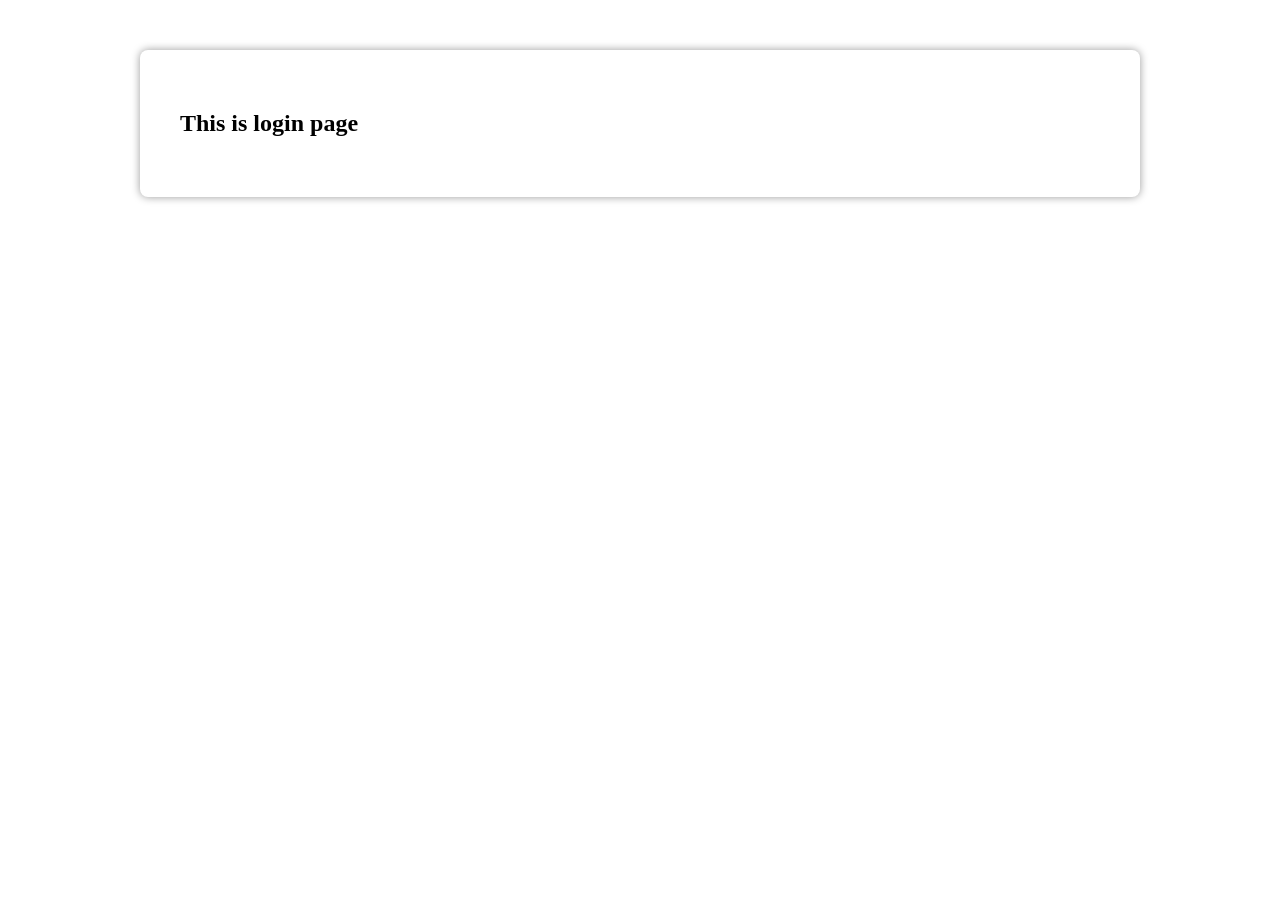
==== login.html @ 33174630 "upload login.html" ====
<!DOCTYPE html>
<html lang="en">

<head>
    <meta charset="UTF-8">
    <meta name="viewport" content="width=device-width, initial-scale=1.0">
    <title>login page</title>
    <style>
        .container {
            padding: 40px;
            margin: 50px auto;
            box-sizing: border-box;
            box-shadow: 0 0 8px rgba(0, 0, 0, 0.4);
            border-radius: 8px;
            max-width: 1000px;
        }
    </style>
</head>

<body>
    <div class="container">
        <h2> This is login page</h2>
    </div>

</body>

</html>
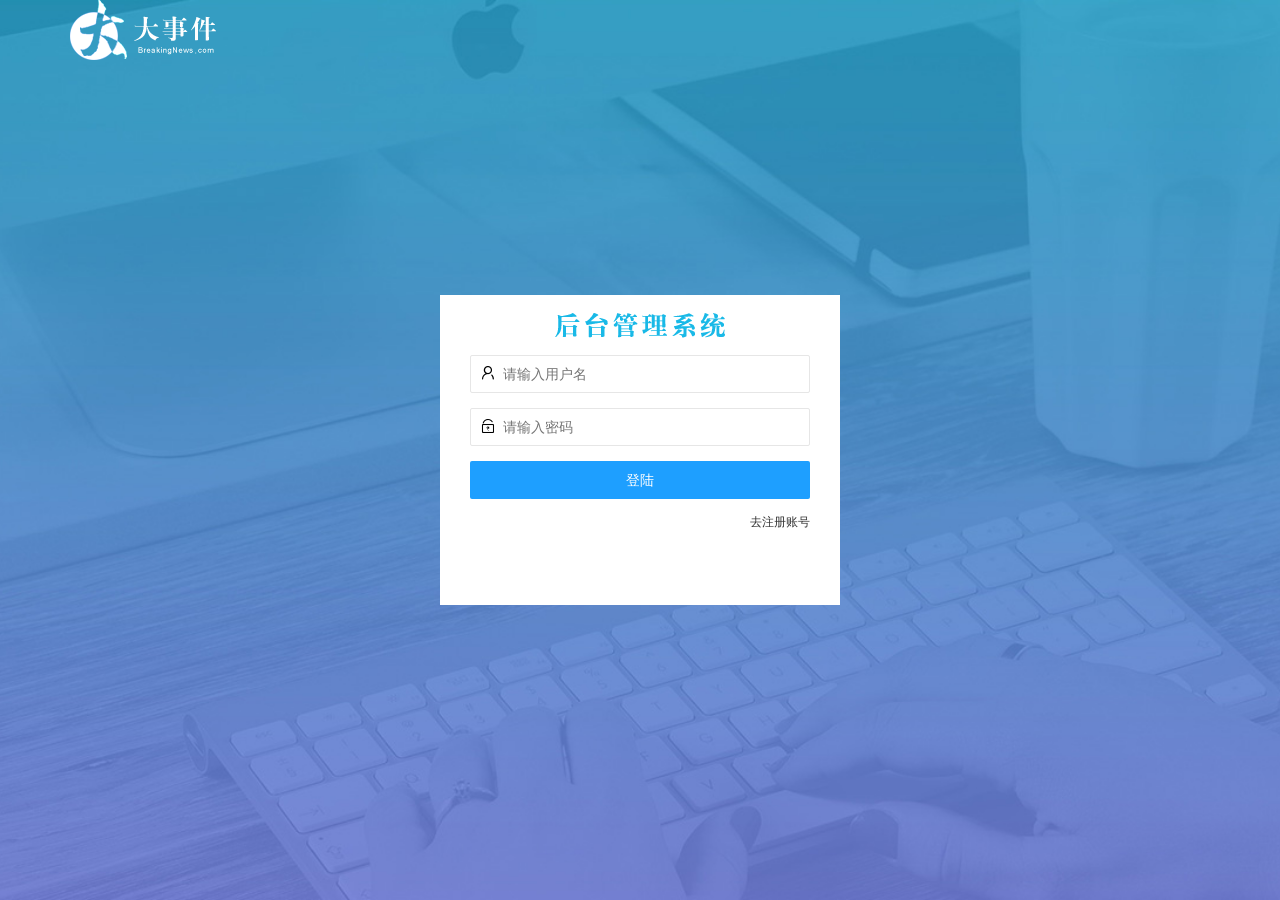
==== commit 610ded72: "login and register finished 2" ====
--- a/login.html
+++ b/login.html
@@ -4,23 +4,69 @@
 <head>
     <meta charset="UTF-8">
     <meta name="viewport" content="width=device-width, initial-scale=1.0">
-    <title>login page</title>
-    <style>
-        .container {
-            padding: 40px;
-            margin: 50px auto;
-            box-sizing: border-box;
-            box-shadow: 0 0 8px rgba(0, 0, 0, 0.4);
-            border-radius: 8px;
-            max-width: 1000px;
-        }
-    </style>
+    <title>大事件-登陆</title>
+    <link rel="stylesheet" href="/assets/css/login.css">
+    <link rel="stylesheet" href="/assets/lib/layui/css/layui.css">
 </head>
 
 <body>
-    <div class="container">
-        <h2> This is login page</h2>
+    <div class="layui-main">
+        <img src="/assets/images/logo.png" alt="">
     </div>
+    <div class="loginAndRegBox">
+        <div class="title-box"></div>
+        <div class="login-box">
+            <form class="layui-form" id="loginForm">
+                <div class="layui-form-item">
+                    <i class="layui-icon layui-icon-username"></i>
+                    <input type="text" name="username" required lay-verify="required" placeholder="请输入用户名"
+                        autocomplete="off" class="layui-input">
+                </div>
+                <div class="layui-form-item">
+                    <i class="layui-icon layui-icon-password"></i>
+                    <input type="password" name="password" required lay-verify="required|pwd" placeholder="请输入密码"
+                        autocomplete="off" class="layui-input">
+                </div>
+                <div class="layui-form-item">
+                    <button class="layui-btn ayui-btn layui-btn-fluid layui-btn-normal" lay-submit
+                        lay-filter="formDemo">登陆</button>
+                </div>
+                <div class="layui-form-item linkBox"> <a href="javascript:;" id="reg-btn">去注册账号</a></div>
+            </form>
+
+        </div>
+        <div class="reg-box">
+            <form class="layui-form" id="regForm">
+                <div class="layui-form-item">
+                    <i class="layui-icon layui-icon-username"></i>
+                    <input type="text" name="username" required lay-verify="required" placeholder="请输入用户名"
+                        autocomplete="off" class="layui-input">
+                </div>
+                <div class="layui-form-item">
+                    <i class="layui-icon layui-icon-password"></i>
+                    <input type="password" name="password" required lay-verify="required|pwd" placeholder="请输入密码"
+                        autocomplete="off" class="layui-input">
+                </div>
+                <div class="layui-form-item">
+                    <i class="layui-icon layui-icon-password"></i>
+                    <input type="password" name="regpassword" required lay-verify="required|pwd|repwd"
+                        placeholder="请在此输入密码" autocomplete="off" class="layui-input">
+                </div>
+
+                <div class="layui-form-item">
+                    <button class="layui-btn ayui-btn layui-btn-fluid layui-btn-normal" lay-submit
+                        lay-filter="formDemo">立即注册</button>
+                </div>
+                <div class="layui-form-item linkBox"> <a href="javascript:;" id="login-btn">去登陆</a></div>
+            </form>
+
+        </div>
+    </div>
+
+    <script src="/assets/lib/jquery.js"></script>
+    <script src="/assets/lib/layui/layui.all.js"></script>
+    <script src="/assets/js/baseAPI.js"></script>
+    <script src="/assets/js/login.js"></script>
 
 </body>
 
--- a/assets/css/login.css
+++ b/assets/css/login.css
@@ -0,0 +1,46 @@
+html,body{
+    margin: 0;
+    padding:0;
+    width: 100%;
+    height: 100%;
+}
+body{
+    background: url('/assets/images/login_bg.jpg') no-repeat center;
+    background-size: cover;
+}
+.loginAndRegBox{
+    width: 400px;
+    height: 310px;
+    position: absolute;
+    left: 50%;
+    top:50%;
+    transform: translate(-50%,-50%);
+    background-color: #fff;
+}
+.loginAndRegBox .title-box{
+    height: 60px;
+    background: url('/assets/images/login_title.png') no-repeat center;
+}
+.loginAndRegBox .login-box,.reg-box{
+    padding:0 30px;
+}
+.loginAndRegBox .linkBox{
+    display: flex;
+    justify-content: flex-end;
+    font-size: 12px;
+}
+.loginAndRegBox  .reg-box{
+    display: none;
+}
+.loginAndRegBox .layui-form-item{
+    position: relative;
+}
+.loginAndRegBox input{
+
+    padding-left: 32px;
+}
+.loginAndRegBox i{
+    position: absolute;
+    left: 10px;
+    top: 10px;
+}
--- a/assets/lib/layui/css/layui.css
+++ b/assets/lib/layui/css/layui.css
@@ -0,0 +1,2 @@
+/** layui-v2.5.5 MIT License By https://www.layui.com */
+ .layui-inline,img{display:inline-block;vertical-align:middle}h1,h2,h3,h4,h5,h6{font-weight:400}.layui-edge,.layui-header,.layui-inline,.layui-main{position:relative}.layui-body,.layui-edge,.layui-elip{overflow:hidden}.layui-btn,.layui-edge,.layui-inline,img{vertical-align:middle}.layui-btn,.layui-disabled,.layui-icon,.layui-unselect{-moz-user-select:none;-webkit-user-select:none;-ms-user-select:none}.layui-elip,.layui-form-checkbox span,.layui-form-pane .layui-form-label{text-overflow:ellipsis;white-space:nowrap}.layui-breadcrumb,.layui-tree-btnGroup{visibility:hidden}blockquote,body,button,dd,div,dl,dt,form,h1,h2,h3,h4,h5,h6,input,li,ol,p,pre,td,textarea,th,ul{margin:0;padding:0;-webkit-tap-highlight-color:rgba(0,0,0,0)}a:active,a:hover{outline:0}img{border:none}li{list-style:none}table{border-collapse:collapse;border-spacing:0}h4,h5,h6{font-size:100%}button,input,optgroup,option,select,textarea{font-family:inherit;font-size:inherit;font-style:inherit;font-weight:inherit;outline:0}pre{white-space:pre-wrap;white-space:-moz-pre-wrap;white-space:-pre-wrap;white-space:-o-pre-wrap;word-wrap:break-word}body{line-height:24px;font:14px Helvetica Neue,Helvetica,PingFang SC,Tahoma,Arial,sans-serif}hr{height:1px;margin:10px 0;border:0;clear:both}a{color:#333;text-decoration:none}a:hover{color:#777}a cite{font-style:normal;*cursor:pointer}.layui-border-box,.layui-border-box *{box-sizing:border-box}.layui-box,.layui-box *{box-sizing:content-box}.layui-clear{clear:both;*zoom:1}.layui-clear:after{content:'\20';clear:both;*zoom:1;display:block;height:0}.layui-inline{*display:inline;*zoom:1}.layui-edge{display:inline-block;width:0;height:0;border-width:6px;border-style:dashed;border-color:transparent}.layui-edge-top{top:-4px;border-bottom-color:#999;border-bottom-style:solid}.layui-edge-right{border-left-color:#999;border-left-style:solid}.layui-edge-bottom{top:2px;border-top-color:#999;border-top-style:solid}.layui-edge-left{border-right-color:#999;border-right-style:solid}.layui-disabled,.layui-disabled:hover{color:#d2d2d2!important;cursor:not-allowed!important}.layui-circle{border-radius:100%}.layui-show{display:block!important}.layui-hide{display:none!important}@font-face{font-family:layui-icon;src:url(../font/iconfont.eot?v=250);src:url(../font/iconfont.eot?v=250#iefix) format('embedded-opentype'),url(../font/iconfont.woff2?v=250) format('woff2'),url(../font/iconfont.woff?v=250) format('woff'),url(../font/iconfont.ttf?v=250) format('truetype'),url(../font/iconfont.svg?v=250#layui-icon) format('svg')}.layui-icon{font-family:layui-icon!important;font-size:16px;font-style:normal;-webkit-font-smoothing:antialiased;-moz-osx-font-smoothing:grayscale}.layui-icon-reply-fill:before{content:"\e611"}.layui-icon-set-fill:before{content:"\e614"}.layui-icon-menu-fill:before{content:"\e60f"}.layui-icon-search:before{content:"\e615"}.layui-icon-share:before{content:"\e641"}.layui-icon-set-sm:before{content:"\e620"}.layui-icon-engine:before{content:"\e628"}.layui-icon-close:before{content:"\1006"}.layui-icon-close-fill:before{content:"\1007"}.layui-icon-chart-screen:before{content:"\e629"}.layui-icon-star:before{content:"\e600"}.layui-icon-circle-dot:before{content:"\e617"}.layui-icon-chat:before{content:"\e606"}.layui-icon-release:before{content:"\e609"}.layui-icon-list:before{content:"\e60a"}.layui-icon-chart:before{content:"\e62c"}.layui-icon-ok-circle:before{content:"\1005"}.layui-icon-layim-theme:before{content:"\e61b"}.layui-icon-table:before{content:"\e62d"}.layui-icon-right:before{content:"\e602"}.layui-icon-left:before{content:"\e603"}.layui-icon-cart-simple:before{content:"\e698"}.layui-icon-face-cry:before{content:"\e69c"}.layui-icon-face-smile:before{content:"\e6af"}.layui-icon-survey:before{content:"\e6b2"}.layui-icon-tree:before{content:"\e62e"}.layui-icon-upload-circle:before{content:"\e62f"}.layui-icon-add-circle:before{content:"\e61f"}.layui-icon-download-circle:before{content:"\e601"}.layui-icon-templeate-1:before{content:"\e630"}.layui-icon-util:before{content:"\e631"}.layui-icon-face-surprised:before{content:"\e664"}.layui-icon-edit:before{content:"\e642"}.layui-icon-speaker:before{content:"\e645"}.layui-icon-down:before{content:"\e61a"}.layui-icon-file:before{content:"\e621"}.layui-icon-layouts:before{content:"\e632"}.layui-icon-rate-half:before{content:"\e6c9"}.layui-icon-add-circle-fine:before{content:"\e608"}.layui-icon-prev-circle:before{content:"\e633"}.layui-icon-read:before{content:"\e705"}.layui-icon-404:before{content:"\e61c"}.layui-icon-carousel:before{content:"\e634"}.layui-icon-help:before{content:"\e607"}.layui-icon-code-circle:before{content:"\e635"}.layui-icon-water:before{content:"\e636"}.layui-icon-username:before{content:"\e66f"}.layui-icon-find-fill:before{content:"\e670"}.layui-icon-about:before{content:"\e60b"}.layui-icon-location:before{content:"\e715"}.layui-icon-up:before{content:"\e619"}.layui-icon-pause:before{content:"\e651"}.layui-icon-date:before{content:"\e637"}.layui-icon-layim-uploadfile:before{content:"\e61d"}.layui-icon-delete:before{content:"\e640"}.layui-icon-play:before{content:"\e652"}.layui-icon-top:before{content:"\e604"}.layui-icon-friends:before{content:"\e612"}.layui-icon-refresh-3:before{content:"\e9aa"}.layui-icon-ok:before{content:"\e605"}.layui-icon-layer:before{content:"\e638"}.layui-icon-face-smile-fine:before{content:"\e60c"}.layui-icon-dollar:before{content:"\e659"}.layui-icon-group:before{content:"\e613"}.layui-icon-layim-download:before{content:"\e61e"}.layui-icon-picture-fine:before{content:"\e60d"}.layui-icon-link:before{content:"\e64c"}.layui-icon-diamond:before{content:"\e735"}.layui-icon-log:before{content:"\e60e"}.layui-icon-rate-solid:before{content:"\e67a"}.layui-icon-fonts-del:before{content:"\e64f"}.layui-icon-unlink:before{content:"\e64d"}.layui-icon-fonts-clear:before{content:"\e639"}.layui-icon-triangle-r:before{content:"\e623"}.layui-icon-circle:before{content:"\e63f"}.layui-icon-radio:before{content:"\e643"}.layui-icon-align-center:before{content:"\e647"}.layui-icon-align-right:before{content:"\e648"}.layui-icon-align-left:before{content:"\e649"}.layui-icon-loading-1:before{content:"\e63e"}.layui-icon-return:before{content:"\e65c"}.layui-icon-fonts-strong:before{content:"\e62b"}.layui-icon-upload:before{content:"\e67c"}.layui-icon-dialogue:before{content:"\e63a"}.layui-icon-video:before{content:"\e6ed"}.layui-icon-headset:before{content:"\e6fc"}.layui-icon-cellphone-fine:before{content:"\e63b"}.layui-icon-add-1:before{content:"\e654"}.layui-icon-face-smile-b:before{content:"\e650"}.layui-icon-fonts-html:before{content:"\e64b"}.layui-icon-form:before{content:"\e63c"}.layui-icon-cart:before{content:"\e657"}.layui-icon-camera-fill:before{content:"\e65d"}.layui-icon-tabs:before{content:"\e62a"}.layui-icon-fonts-code:before{content:"\e64e"}.layui-icon-fire:before{content:"\e756"}.layui-icon-set:before{content:"\e716"}.layui-icon-fonts-u:before{content:"\e646"}.layui-icon-triangle-d:before{content:"\e625"}.layui-icon-tips:before{content:"\e702"}.layui-icon-picture:before{content:"\e64a"}.layui-icon-more-vertical:before{content:"\e671"}.layui-icon-flag:before{content:"\e66c"}.layui-icon-loading:before{content:"\e63d"}.layui-icon-fonts-i:before{content:"\e644"}.layui-icon-refresh-1:before{content:"\e666"}.layui-icon-rmb:before{content:"\e65e"}.layui-icon-home:before{content:"\e68e"}.layui-icon-user:before{content:"\e770"}.layui-icon-notice:before{content:"\e667"}.layui-icon-login-weibo:before{content:"\e675"}.layui-icon-voice:before{content:"\e688"}.layui-icon-upload-drag:before{content:"\e681"}.layui-icon-login-qq:before{content:"\e676"}.layui-icon-snowflake:before{content:"\e6b1"}.layui-icon-file-b:before{content:"\e655"}.layui-icon-template:before{content:"\e663"}.layui-icon-auz:before{content:"\e672"}.layui-icon-console:before{content:"\e665"}.layui-icon-app:before{content:"\e653"}.layui-icon-prev:before{content:"\e65a"}.layui-icon-website:before{content:"\e7ae"}.layui-icon-next:before{content:"\e65b"}.layui-icon-component:before{content:"\e857"}.layui-icon-more:before{content:"\e65f"}.layui-icon-login-wechat:before{content:"\e677"}.layui-icon-shrink-right:before{content:"\e668"}.layui-icon-spread-left:before{content:"\e66b"}.layui-icon-camera:before{content:"\e660"}.layui-icon-note:before{content:"\e66e"}.layui-icon-refresh:before{content:"\e669"}.layui-icon-female:before{content:"\e661"}.layui-icon-male:before{content:"\e662"}.layui-icon-password:before{content:"\e673"}.layui-icon-senior:before{content:"\e674"}.layui-icon-theme:before{content:"\e66a"}.layui-icon-tread:before{content:"\e6c5"}.layui-icon-praise:before{content:"\e6c6"}.layui-icon-star-fill:before{content:"\e658"}.layui-icon-rate:before{content:"\e67b"}.layui-icon-template-1:before{content:"\e656"}.layui-icon-vercode:before{content:"\e679"}.layui-icon-cellphone:before{content:"\e678"}.layui-icon-screen-full:before{content:"\e622"}.layui-icon-screen-restore:before{content:"\e758"}.layui-icon-cols:before{content:"\e610"}.layui-icon-export:before{content:"\e67d"}.layui-icon-print:before{content:"\e66d"}.layui-icon-slider:before{content:"\e714"}.layui-icon-addition:before{content:"\e624"}.layui-icon-subtraction:before{content:"\e67e"}.layui-icon-service:before{content:"\e626"}.layui-icon-transfer:before{content:"\e691"}.layui-main{width:1140px;margin:0 auto}.layui-header{z-index:1000;height:60px}.layui-header a:hover{transition:all .5s;-webkit-transition:all .5s}.layui-side{position:fixed;left:0;top:0;bottom:0;z-index:999;width:200px;overflow-x:hidden}.layui-side-scroll{position:relative;width:220px;height:100%;overflow-x:hidden}.layui-body{position:absolute;left:200px;right:0;top:0;bottom:0;z-index:998;width:auto;overflow-y:auto;box-sizing:border-box}.layui-layout-body{overflow:hidden}.layui-layout-admin .layui-header{background-color:#23262E}.layui-layout-admin .layui-side{top:60px;width:200px;overflow-x:hidden}.layui-layout-admin .layui-body{position:fixed;top:60px;bottom:44px}.layui-layout-admin .layui-main{width:auto;margin:0 15px}.layui-layout-admin .layui-footer{position:fixed;left:200px;right:0;bottom:0;height:44px;line-height:44px;padding:0 15px;background-color:#eee}.layui-layout-admin .layui-logo{position:absolute;left:0;top:0;width:200px;height:100%;line-height:60px;text-align:center;color:#009688;font-size:16px}.layui-layout-admin .layui-header .layui-nav{background:0 0}.layui-layout-left{position:absolute!important;left:200px;top:0}.layui-layout-right{position:absolute!important;right:0;top:0}.layui-container{position:relative;margin:0 auto;padding:0 15px;box-sizing:border-box}.layui-fluid{position:relative;margin:0 auto;padding:0 15px}.layui-row:after,.layui-row:before{content:'';display:block;clear:both}.layui-col-lg1,.layui-col-lg10,.layui-col-lg11,.layui-col-lg12,.layui-col-lg2,.layui-col-lg3,.layui-col-lg4,.layui-col-lg5,.layui-col-lg6,.layui-col-lg7,.layui-col-lg8,.layui-col-lg9,.layui-col-md1,.layui-col-md10,.layui-col-md11,.layui-col-md12,.layui-col-md2,.layui-col-md3,.layui-col-md4,.layui-col-md5,.layui-col-md6,.layui-col-md7,.layui-col-md8,.layui-col-md9,.layui-col-sm1,.layui-col-sm10,.layui-col-sm11,.layui-col-sm12,.layui-col-sm2,.layui-col-sm3,.layui-col-sm4,.layui-col-sm5,.layui-col-sm6,.layui-col-sm7,.layui-col-sm8,.layui-col-sm9,.layui-col-xs1,.layui-col-xs10,.layui-col-xs11,.layui-col-xs12,.layui-col-xs2,.layui-col-xs3,.layui-col-xs4,.layui-col-xs5,.layui-col-xs6,.layui-col-xs7,.layui-col-xs8,.layui-col-xs9{position:relative;display:block;box-sizing:border-box}.layui-col-xs1,.layui-col-xs10,.layui-col-xs11,.layui-col-xs12,.layui-col-xs2,.layui-col-xs3,.layui-col-xs4,.layui-col-xs5,.layui-col-xs6,.layui-col-xs7,.layui-col-xs8,.layui-col-xs9{float:left}.layui-col-xs1{width:8.33333333%}.layui-col-xs2{width:16.66666667%}.layui-col-xs3{width:25%}.layui-col-xs4{width:33.33333333%}.layui-col-xs5{width:41.66666667%}.layui-col-xs6{width:50%}.layui-col-xs7{width:58.33333333%}.layui-col-xs8{width:66.66666667%}.layui-col-xs9{width:75%}.layui-col-xs10{width:83.33333333%}.layui-col-xs11{width:91.66666667%}.layui-col-xs12{width:100%}.layui-col-xs-offset1{margin-left:8.33333333%}.layui-col-xs-offset2{margin-left:16.66666667%}.layui-col-xs-offset3{margin-left:25%}.layui-col-xs-offset4{margin-left:33.33333333%}.layui-col-xs-offset5{margin-left:41.66666667%}.layui-col-xs-offset6{margin-left:50%}.layui-col-xs-offset7{margin-left:58.33333333%}.layui-col-xs-offset8{margin-left:66.66666667%}.layui-col-xs-offset9{margin-left:75%}.layui-col-xs-offset10{margin-left:83.33333333%}.layui-col-xs-offset11{margin-left:91.66666667%}.layui-col-xs-offset12{margin-left:100%}@media screen and (max-width:768px){.layui-hide-xs{display:none!important}.layui-show-xs-block{display:block!important}.layui-show-xs-inline{display:inline!important}.layui-show-xs-inline-block{display:inline-block!important}}@media screen and (min-width:768px){.layui-container{width:750px}.layui-hide-sm{display:none!important}.layui-show-sm-block{display:block!important}.layui-show-sm-inline{display:inline!important}.layui-show-sm-inline-block{display:inline-block!important}.layui-col-sm1,.layui-col-sm10,.layui-col-sm11,.layui-col-sm12,.layui-col-sm2,.layui-col-sm3,.layui-col-sm4,.layui-col-sm5,.layui-col-sm6,.layui-col-sm7,.layui-col-sm8,.layui-col-sm9{float:left}.layui-col-sm1{width:8.33333333%}.layui-col-sm2{width:16.66666667%}.layui-col-sm3{width:25%}.layui-col-sm4{width:33.33333333%}.layui-col-sm5{width:41.66666667%}.layui-col-sm6{width:50%}.layui-col-sm7{width:58.33333333%}.layui-col-sm8{width:66.66666667%}.layui-col-sm9{width:75%}.layui-col-sm10{width:83.33333333%}.layui-col-sm11{width:91.66666667%}.layui-col-sm12{width:100%}.layui-col-sm-offset1{margin-left:8.33333333%}.layui-col-sm-offset2{margin-left:16.66666667%}.layui-col-sm-offset3{margin-left:25%}.layui-col-sm-offset4{margin-left:33.33333333%}.layui-col-sm-offset5{margin-left:41.66666667%}.layui-col-sm-offset6{margin-left:50%}.layui-col-sm-offset7{margin-left:58.33333333%}.layui-col-sm-offset8{margin-left:66.66666667%}.layui-col-sm-offset9{margin-left:75%}.layui-col-sm-offset10{margin-left:83.33333333%}.layui-col-sm-offset11{margin-left:91.66666667%}.layui-col-sm-offset12{margin-left:100%}}@media screen and (min-width:992px){.layui-container{width:970px}.layui-hide-md{display:none!important}.layui-show-md-block{display:block!important}.layui-show-md-inline{display:inline!important}.layui-show-md-inline-block{display:inline-block!important}.layui-col-md1,.layui-col-md10,.layui-col-md11,.layui-col-md12,.layui-col-md2,.layui-col-md3,.layui-col-md4,.layui-col-md5,.layui-col-md6,.layui-col-md7,.layui-col-md8,.layui-col-md9{float:left}.layui-col-md1{width:8.33333333%}.layui-col-md2{width:16.66666667%}.layui-col-md3{width:25%}.layui-col-md4{width:33.33333333%}.layui-col-md5{width:41.66666667%}.layui-col-md6{width:50%}.layui-col-md7{width:58.33333333%}.layui-col-md8{width:66.66666667%}.layui-col-md9{width:75%}.layui-col-md10{width:83.33333333%}.layui-col-md11{width:91.66666667%}.layui-col-md12{width:100%}.layui-col-md-offset1{margin-left:8.33333333%}.layui-col-md-offset2{margin-left:16.66666667%}.layui-col-md-offset3{margin-left:25%}.layui-col-md-offset4{margin-left:33.33333333%}.layui-col-md-offset5{margin-left:41.66666667%}.layui-col-md-offset6{margin-left:50%}.layui-col-md-offset7{margin-left:58.33333333%}.layui-col-md-offset8{margin-left:66.66666667%}.layui-col-md-offset9{margin-left:75%}.layui-col-md-offset10{margin-left:83.33333333%}.layui-col-md-offset11{margin-left:91.66666667%}.layui-col-md-offset12{margin-left:100%}}@media screen and (min-width:1200px){.layui-container{width:1170px}.layui-hide-lg{display:none!important}.layui-show-lg-block{display:block!important}.layui-show-lg-inline{display:inline!important}.layui-show-lg-inline-block{display:inline-block!important}.layui-col-lg1,.layui-col-lg10,.layui-col-lg11,.layui-col-lg12,.layui-col-lg2,.layui-col-lg3,.layui-col-lg4,.layui-col-lg5,.layui-col-lg6,.layui-col-lg7,.layui-col-lg8,.layui-col-lg9{float:left}.layui-col-lg1{width:8.33333333%}.layui-col-lg2{width:16.66666667%}.layui-col-lg3{width:25%}.layui-col-lg4{width:33.33333333%}.layui-col-lg5{width:41.66666667%}.layui-col-lg6{width:50%}.layui-col-lg7{width:58.33333333%}.layui-col-lg8{width:66.66666667%}.layui-col-lg9{width:75%}.layui-col-lg10{width:83.33333333%}.layui-col-lg11{width:91.66666667%}.layui-col-lg12{width:100%}.layui-col-lg-offset1{margin-left:8.33333333%}.layui-col-lg-offset2{margin-left:16.66666667%}.layui-col-lg-offset3{margin-left:25%}.layui-col-lg-offset4{margin-left:33.33333333%}.layui-col-lg-offset5{margin-left:41.66666667%}.layui-col-lg-offset6{margin-left:50%}.layui-col-lg-offset7{margin-left:58.33333333%}.layui-col-lg-offset8{margin-left:66.66666667%}.layui-col-lg-offset9{margin-left:75%}.layui-col-lg-offset10{margin-left:83.33333333%}.layui-col-lg-offset11{margin-left:91.66666667%}.layui-col-lg-offset12{margin-left:100%}}.layui-col-space1{margin:-.5px}.layui-col-space1>*{padding:.5px}.layui-col-space3{margin:-1.5px}.layui-col-space3>*{padding:1.5px}.layui-col-space5{margin:-2.5px}.layui-col-space5>*{padding:2.5px}.layui-col-space8{margin:-3.5px}.layui-col-space8>*{padding:3.5px}.layui-col-space10{margin:-5px}.layui-col-space10>*{padding:5px}.layui-col-space12{margin:-6px}.layui-col-space12>*{padding:6px}.layui-col-space15{margin:-7.5px}.layui-col-space15>*{padding:7.5px}.layui-col-space18{margin:-9px}.layui-col-space18>*{padding:9px}.layui-col-space20{margin:-10px}.layui-col-space20>*{padding:10px}.layui-col-space22{margin:-11px}.layui-col-space22>*{padding:11px}.layui-col-space25{margin:-12.5px}.layui-col-space25>*{padding:12.5px}.layui-col-space30{margin:-15px}.layui-col-space30>*{padding:15px}.layui-btn,.layui-input,.layui-select,.layui-textarea,.layui-upload-button{outline:0;-webkit-appearance:none;transition:all .3s;-webkit-transition:all .3s;box-sizing:border-box}.layui-elem-quote{margin-bottom:10px;padding:15px;line-height:22px;border-left:5px solid #009688;border-radius:0 2px 2px 0;background-color:#f2f2f2}.layui-quote-nm{border-style:solid;border-width:1px 1px 1px 5px;background:0 0}.layui-elem-field{margin-bottom:10px;padding:0;border-width:1px;border-style:solid}.layui-elem-field legend{margin-left:20px;padding:0 10px;font-size:20px;font-weight:300}.layui-field-title{margin:10px 0 20px;border-width:1px 0 0}.layui-field-box{padding:10px 15px}.layui-field-title .layui-field-box{padding:10px 0}.layui-progress{position:relative;height:6px;border-radius:20px;background-color:#e2e2e2}.layui-progress-bar{position:absolute;left:0;top:0;width:0;max-width:100%;height:6px;border-radius:20px;text-align:right;background-color:#5FB878;transition:all .3s;-webkit-transition:all .3s}.layui-progress-big,.layui-progress-big .layui-progress-bar{height:18px;line-height:18px}.layui-progress-text{position:relative;top:-20px;line-height:18px;font-size:12px;color:#666}.layui-progress-big .layui-progress-text{position:static;padding:0 10px;color:#fff}.layui-collapse{border-width:1px;border-style:solid;border-radius:2px}.layui-colla-content,.layui-colla-item{border-top-width:1px;border-top-style:solid}.layui-colla-item:first-child{border-top:none}.layui-colla-title{position:relative;height:42px;line-height:42px;padding:0 15px 0 35px;color:#333;background-color:#f2f2f2;cursor:pointer;font-size:14px;overflow:hidden}.layui-colla-content{display:none;padding:10px 15px;line-height:22px;color:#666}.layui-colla-icon{position:absolute;left:15px;top:0;font-size:14px}.layui-card{margin-bottom:15px;border-radius:2px;background-color:#fff;box-shadow:0 1px 2px 0 rgba(0,0,0,.05)}.layui-card:last-child{margin-bottom:0}.layui-card-header{position:relative;height:42px;line-height:42px;padding:0 15px;border-bottom:1px solid #f6f6f6;color:#333;border-radius:2px 2px 0 0;font-size:14px}.layui-bg-black,.layui-bg-blue,.layui-bg-cyan,.layui-bg-green,.layui-bg-orange,.layui-bg-red{color:#fff!important}.layui-card-body{position:relative;padding:10px 15px;line-height:24px}.layui-card-body[pad15]{padding:15px}.layui-card-body[pad20]{padding:20px}.layui-card-body .layui-table{margin:5px 0}.layui-card .layui-tab{margin:0}.layui-panel-window{position:relative;padding:15px;border-radius:0;border-top:5px solid #E6E6E6;background-color:#fff}.layui-auxiliar-moving{position:fixed;left:0;right:0;top:0;bottom:0;width:100%;height:100%;background:0 0;z-index:9999999999}.layui-form-label,.layui-form-mid,.layui-form-select,.layui-input-block,.layui-input-inline,.layui-textarea{position:relative}.layui-bg-red{background-color:#FF5722!important}.layui-bg-orange{background-color:#FFB800!important}.layui-bg-green{background-color:#009688!important}.layui-bg-cyan{background-color:#2F4056!important}.layui-bg-blue{background-color:#1E9FFF!important}.layui-bg-black{background-color:#393D49!important}.layui-bg-gray{background-color:#eee!important;color:#666!important}.layui-badge-rim,.layui-colla-content,.layui-colla-item,.layui-collapse,.layui-elem-field,.layui-form-pane .layui-form-item[pane],.layui-form-pane .layui-form-label,.layui-input,.layui-layedit,.layui-layedit-tool,.layui-quote-nm,.layui-select,.layui-tab-bar,.layui-tab-card,.layui-tab-title,.layui-tab-title .layui-this:after,.layui-textarea{border-color:#e6e6e6}.layui-timeline-item:before,hr{background-color:#e6e6e6}.layui-text{line-height:22px;font-size:14px;color:#666}.layui-text h1,.layui-text h2,.layui-text h3{font-weight:500;color:#333}.layui-text h1{font-size:30px}.layui-text h2{font-size:24px}.layui-text h3{font-size:18px}.layui-text a:not(.layui-btn){color:#01AAED}.layui-text a:not(.layui-btn):hover{text-decoration:underline}.layui-text ul{padding:5px 0 5px 15px}.layui-text ul li{margin-top:5px;list-style-type:disc}.layui-text em,.layui-word-aux{color:#999!important;padding:0 5px!important}.layui-btn{display:inline-block;height:38px;line-height:38px;padding:0 18px;background-color:#009688;color:#fff;white-space:nowrap;text-align:center;font-size:14px;border:none;border-radius:2px;cursor:pointer}.layui-btn:hover{opacity:.8;filter:alpha(opacity=80);color:#fff}.layui-btn:active{opacity:1;filter:alpha(opacity=100)}.layui-btn+.layui-btn{margin-left:10px}.layui-btn-container{font-size:0}.layui-btn-container .layui-btn{margin-right:10px;margin-bottom:10px}.layui-btn-container .layui-btn+.layui-btn{margin-left:0}.layui-table .layui-btn-container .layui-btn{margin-bottom:9px}.layui-btn-radius{border-radius:100px}.layui-btn .layui-icon{margin-right:3px;font-size:18px;vertical-align:bottom;vertical-align:middle\9}.layui-btn-primary{border:1px solid #C9C9C9;background-color:#fff;color:#555}.layui-btn-primary:hover{border-color:#009688;color:#333}.layui-btn-normal{background-color:#1E9FFF}.layui-btn-warm{background-color:#FFB800}.layui-btn-danger{background-color:#FF5722}.layui-btn-checked{background-color:#5FB878}.layui-btn-disabled,.layui-btn-disabled:active,.layui-btn-disabled:hover{border:1px solid #e6e6e6;background-color:#FBFBFB;color:#C9C9C9;cursor:not-allowed;opacity:1}.layui-btn-lg{height:44px;line-height:44px;padding:0 25px;font-size:16px}.layui-btn-sm{height:30px;line-height:30px;padding:0 10px;font-size:12px}.layui-btn-sm i{font-size:16px!important}.layui-btn-xs{height:22px;line-height:22px;padding:0 5px;font-size:12px}.layui-btn-xs i{font-size:14px!important}.layui-btn-group{display:inline-block;vertical-align:middle;font-size:0}.layui-btn-group .layui-btn{margin-left:0!important;margin-right:0!important;border-left:1px solid rgba(255,255,255,.5);border-radius:0}.layui-btn-group .layui-btn-primary{border-left:none}.layui-btn-group .layui-btn-primary:hover{border-color:#C9C9C9;color:#009688}.layui-btn-group .layui-btn:first-child{border-left:none;border-radius:2px 0 0 2px}.layui-btn-group .layui-btn-primary:first-child{border-left:1px solid #c9c9c9}.layui-btn-group .layui-btn:last-child{border-radius:0 2px 2px 0}.layui-btn-group .layui-btn+.layui-btn{margin-left:0}.layui-btn-group+.layui-btn-group{margin-left:10px}.layui-btn-fluid{width:100%}.layui-input,.layui-select,.layui-textarea{height:38px;line-height:1.3;line-height:38px\9;border-width:1px;border-style:solid;background-color:#fff;border-radius:2px}.layui-input::-webkit-input-placeholder,.layui-select::-webkit-input-placeholder,.layui-textarea::-webkit-input-placeholder{line-height:1.3}.layui-input,.layui-textarea{display:block;width:100%;padding-left:10px}.layui-input:hover,.layui-textarea:hover{border-color:#D2D2D2!important}.layui-input:focus,.layui-textarea:focus{border-color:#C9C9C9!important}.layui-textarea{min-height:100px;height:auto;line-height:20px;padding:6px 10px;resize:vertical}.layui-select{padding:0 10px}.layui-form input[type=checkbox],.layui-form input[type=radio],.layui-form select{display:none}.layui-form [lay-ignore]{display:initial}.layui-form-item{margin-bottom:15px;clear:both;*zoom:1}.layui-form-item:after{content:'\20';clear:both;*zoom:1;display:block;height:0}.layui-form-label{float:left;display:block;padding:9px 15px;width:80px;font-weight:400;line-height:20px;text-align:right}.layui-form-label-col{display:block;float:none;padding:9px 0;line-height:20px;text-align:left}.layui-form-item .layui-inline{margin-bottom:5px;margin-right:10px}.layui-input-block{margin-left:110px;min-height:36px}.layui-input-inline{display:inline-block;vertical-align:middle}.layui-form-item .layui-input-inline{float:left;width:190px;margin-right:10px}.layui-form-text .layui-input-inline{width:auto}.layui-form-mid{float:left;display:block;padding:9px 0!important;line-height:20px;margin-right:10px}.layui-form-danger+.layui-form-select .layui-input,.layui-form-danger:focus{border-color:#FF5722!important}.layui-form-select .layui-input{padding-right:30px;cursor:pointer}.layui-form-select .layui-edge{position:absolute;right:10px;top:50%;margin-top:-3px;cursor:pointer;border-width:6px;border-top-color:#c2c2c2;border-top-style:solid;transition:all .3s;-webkit-transition:all .3s}.layui-form-select dl{display:none;position:absolute;left:0;top:42px;padding:5px 0;z-index:899;min-width:100%;border:1px solid #d2d2d2;max-height:300px;overflow-y:auto;background-color:#fff;border-radius:2px;box-shadow:0 2px 4px rgba(0,0,0,.12);box-sizing:border-box}.layui-form-select dl dd,.layui-form-select dl dt{padding:0 10px;line-height:36px;white-space:nowrap;overflow:hidden;text-overflow:ellipsis}.layui-form-select dl dt{font-size:12px;color:#999}.layui-form-select dl dd{cursor:pointer}.layui-form-select dl dd:hover{background-color:#f2f2f2;-webkit-transition:.5s all;transition:.5s all}.layui-form-select .layui-select-group dd{padding-left:20px}.layui-form-select dl dd.layui-select-tips{padding-left:10px!important;color:#999}.layui-form-select dl dd.layui-this{background-color:#5FB878;color:#fff}.layui-form-checkbox,.layui-form-select dl dd.layui-disabled{background-color:#fff}.layui-form-selected dl{display:block}.layui-form-checkbox,.layui-form-checkbox *,.layui-form-switch{display:inline-block;vertical-align:middle}.layui-form-selected .layui-edge{margin-top:-9px;-webkit-transform:rotate(180deg);transform:rotate(180deg);margin-top:-3px\9}:root .layui-form-selected .layui-edge{margin-top:-9px\0/IE9}.layui-form-selectup dl{top:auto;bottom:42px}.layui-select-none{margin:5px 0;text-align:center;color:#999}.layui-select-disabled .layui-disabled{border-color:#eee!important}.layui-select-disabled .layui-edge{border-top-color:#d2d2d2}.layui-form-checkbox{position:relative;height:30px;line-height:30px;margin-right:10px;padding-right:30px;cursor:pointer;font-size:0;-webkit-transition:.1s linear;transition:.1s linear;box-sizing:border-box}.layui-form-checkbox span{padding:0 10px;height:100%;font-size:14px;border-radius:2px 0 0 2px;background-color:#d2d2d2;color:#fff;overflow:hidden}.layui-form-checkbox:hover span{background-color:#c2c2c2}.layui-form-checkbox i{position:absolute;right:0;top:0;width:30px;height:28px;border:1px solid #d2d2d2;border-left:none;border-radius:0 2px 2px 0;color:#fff;font-size:20px;text-align:center}.layui-form-checkbox:hover i{border-color:#c2c2c2;color:#c2c2c2}.layui-form-checked,.layui-form-checked:hover{border-color:#5FB878}.layui-form-checked span,.layui-form-checked:hover span{background-color:#5FB878}.layui-form-checked i,.layui-form-checked:hover i{color:#5FB878}.layui-form-item .layui-form-checkbox{margin-top:4px}.layui-form-checkbox[lay-skin=primary]{height:auto!important;line-height:normal!important;min-width:18px;min-height:18px;border:none!important;margin-right:0;padding-left:28px;padding-right:0;background:0 0}.layui-form-checkbox[lay-skin=primary] span{padding-left:0;padding-right:15px;line-height:18px;background:0 0;color:#666}.layui-form-checkbox[lay-skin=primary] i{right:auto;left:0;width:16px;height:16px;line-height:16px;border:1px solid #d2d2d2;font-size:12px;border-radius:2px;background-color:#fff;-webkit-transition:.1s linear;transition:.1s linear}.layui-form-checkbox[lay-skin=primary]:hover i{border-color:#5FB878;color:#fff}.layui-form-checked[lay-skin=primary] i{border-color:#5FB878!important;background-color:#5FB878;color:#fff}.layui-checkbox-disbaled[lay-skin=primary] span{background:0 0!important;color:#c2c2c2}.layui-checkbox-disbaled[lay-skin=primary]:hover i{border-color:#d2d2d2}.layui-form-item .layui-form-checkbox[lay-skin=primary]{margin-top:10px}.layui-form-switch{position:relative;height:22px;line-height:22px;min-width:35px;padding:0 5px;margin-top:8px;border:1px solid #d2d2d2;border-radius:20px;cursor:pointer;background-color:#fff;-webkit-transition:.1s linear;transition:.1s linear}.layui-form-switch i{position:absolute;left:5px;top:3px;width:16px;height:16px;border-radius:20px;background-color:#d2d2d2;-webkit-transition:.1s linear;transition:.1s linear}.layui-form-switch em{position:relative;top:0;width:25px;margin-left:21px;padding:0!important;text-align:center!important;color:#999!important;font-style:normal!important;font-size:12px}.layui-form-onswitch{border-color:#5FB878;background-color:#5FB878}.layui-checkbox-disbaled,.layui-checkbox-disbaled i{border-color:#e2e2e2!important}.layui-form-onswitch i{left:100%;margin-left:-21px;background-color:#fff}.layui-form-onswitch em{margin-left:5px;margin-right:21px;color:#fff!important}.layui-checkbox-disbaled span{background-color:#e2e2e2!important}.layui-checkbox-disbaled:hover i{color:#fff!important}[lay-radio]{display:none}.layui-form-radio,.layui-form-radio *{display:inline-block;vertical-align:middle}.layui-form-radio{line-height:28px;margin:6px 10px 0 0;padding-right:10px;cursor:pointer;font-size:0}.layui-form-radio *{font-size:14px}.layui-form-radio>i{margin-right:8px;font-size:22px;color:#c2c2c2}.layui-form-radio>i:hover,.layui-form-radioed>i{color:#5FB878}.layui-radio-disbaled>i{color:#e2e2e2!important}.layui-form-pane .layui-form-label{width:110px;padding:8px 15px;height:38px;line-height:20px;border-width:1px;border-style:solid;border-radius:2px 0 0 2px;text-align:center;background-color:#FBFBFB;overflow:hidden;box-sizing:border-box}.layui-form-pane .layui-input-inline{margin-left:-1px}.layui-form-pane .layui-input-block{margin-left:110px;left:-1px}.layui-form-pane .layui-input{border-radius:0 2px 2px 0}.layui-form-pane .layui-form-text .layui-form-label{float:none;width:100%;border-radius:2px;box-sizing:border-box;text-align:left}.layui-form-pane .layui-form-text .layui-input-inline{display:block;margin:0;top:-1px;clear:both}.layui-form-pane .layui-form-text .layui-input-block{margin:0;left:0;top:-1px}.layui-form-pane .layui-form-text .layui-textarea{min-height:100px;border-radius:0 0 2px 2px}.layui-form-pane .layui-form-checkbox{margin:4px 0 4px 10px}.layui-form-pane .layui-form-radio,.layui-form-pane .layui-form-switch{margin-top:6px;margin-left:10px}.layui-form-pane .layui-form-item[pane]{position:relative;border-width:1px;border-style:solid}.layui-form-pane .layui-form-item[pane] .layui-form-label{position:absolute;left:0;top:0;height:100%;border-width:0 1px 0 0}.layui-form-pane .layui-form-item[pane] .layui-input-inline{margin-left:110px}@media screen and (max-width:450px){.layui-form-item .layui-form-label{text-overflow:ellipsis;overflow:hidden;white-space:nowrap}.layui-form-item .layui-inline{display:block;margin-right:0;margin-bottom:20px;clear:both}.layui-form-item .layui-inline:after{content:'\20';clear:both;display:block;height:0}.layui-form-item .layui-input-inline{display:block;float:none;left:-3px;width:auto;margin:0 0 10px 112px}.layui-form-item .layui-input-inline+.layui-form-mid{margin-left:110px;top:-5px;padding:0}.layui-form-item .layui-form-checkbox{margin-right:5px;margin-bottom:5px}}.layui-layedit{border-width:1px;border-style:solid;border-radius:2px}.layui-layedit-tool{padding:3px 5px;border-bottom-width:1px;border-bottom-style:solid;font-size:0}.layedit-tool-fixed{position:fixed;top:0;border-top:1px solid #e2e2e2}.layui-layedit-tool .layedit-tool-mid,.layui-layedit-tool .layui-icon{display:inline-block;vertical-align:middle;text-align:center;font-size:14px}.layui-layedit-tool .layui-icon{position:relative;width:32px;height:30px;line-height:30px;margin:3px 5px;color:#777;cursor:pointer;border-radius:2px}.layui-layedit-tool .layui-icon:hover{color:#393D49}.layui-layedit-tool .layui-icon:active{color:#000}.layui-layedit-tool .layedit-tool-active{background-color:#e2e2e2;color:#000}.layui-layedit-tool .layui-disabled,.layui-layedit-tool .layui-disabled:hover{color:#d2d2d2;cursor:not-allowed}.layui-layedit-tool .layedit-tool-mid{width:1px;height:18px;margin:0 10px;background-color:#d2d2d2}.layedit-tool-html{width:50px!important;font-size:30px!important}.layedit-tool-b,.layedit-tool-code,.layedit-tool-help{font-size:16px!important}.layedit-tool-d,.layedit-tool-face,.layedit-tool-image,.layedit-tool-unlink{font-size:18px!important}.layedit-tool-image input{position:absolute;font-size:0;left:0;top:0;width:100%;height:100%;opacity:.01;filter:Alpha(opacity=1);cursor:pointer}.layui-layedit-iframe iframe{display:block;width:100%}#LAY_layedit_code{overflow:hidden}.layui-laypage{display:inline-block;*display:inline;*zoom:1;vertical-align:middle;margin:10px 0;font-size:0}.layui-laypage>a:first-child,.layui-laypage>a:first-child em{border-radius:2px 0 0 2px}.layui-laypage>a:last-child,.layui-laypage>a:last-child em{border-radius:0 2px 2px 0}.layui-laypage>:first-child{margin-left:0!important}.layui-laypage>:last-child{margin-right:0!important}.layui-laypage a,.layui-laypage button,.layui-laypage input,.layui-laypage select,.layui-laypage span{border:1px solid #e2e2e2}.layui-laypage a,.layui-laypage span{display:inline-block;*display:inline;*zoom:1;vertical-align:middle;padding:0 15px;height:28px;line-height:28px;margin:0 -1px 5px 0;background-color:#fff;color:#333;font-size:12px}.layui-flow-more a *,.layui-laypage input,.layui-table-view select[lay-ignore]{display:inline-block}.layui-laypage a:hover{color:#009688}.layui-laypage em{font-style:normal}.layui-laypage .layui-laypage-spr{color:#999;font-weight:700}.layui-laypage a{text-decoration:none}.layui-laypage .layui-laypage-curr{position:relative}.layui-laypage .layui-laypage-curr em{position:relative;color:#fff}.layui-laypage .layui-laypage-curr .layui-laypage-em{position:absolute;left:-1px;top:-1px;padding:1px;width:100%;height:100%;background-color:#009688}.layui-laypage-em{border-radius:2px}.layui-laypage-next em,.layui-laypage-prev em{font-family:Sim sun;font-size:16px}.layui-laypage .layui-laypage-count,.layui-laypage .layui-laypage-limits,.layui-laypage .layui-laypage-refresh,.layui-laypage .layui-laypage-skip{margin-left:10px;margin-right:10px;padding:0;border:none}.layui-laypage .layui-laypage-limits,.layui-laypage .layui-laypage-refresh{vertical-align:top}.layui-laypage .layui-laypage-refresh i{font-size:18px;cursor:pointer}.layui-laypage select{height:22px;padding:3px;border-radius:2px;cursor:pointer}.layui-laypage .layui-laypage-skip{height:30px;line-height:30px;color:#999}.layui-laypage button,.layui-laypage input{height:30px;line-height:30px;border-radius:2px;vertical-align:top;background-color:#fff;box-sizing:border-box}.layui-laypage input{width:40px;margin:0 10px;padding:0 3px;text-align:center}.layui-laypage input:focus,.layui-laypage select:focus{border-color:#009688!important}.layui-laypage button{margin-left:10px;padding:0 10px;cursor:pointer}.layui-table,.layui-table-view{margin:10px 0}.layui-flow-more{margin:10px 0;text-align:center;color:#999;font-size:14px}.layui-flow-more a{height:32px;line-height:32px}.layui-flow-more a *{vertical-align:top}.layui-flow-more a cite{padding:0 20px;border-radius:3px;background-color:#eee;color:#333;font-style:normal}.layui-flow-more a cite:hover{opacity:.8}.layui-flow-more a i{font-size:30px;color:#737383}.layui-table{width:100%;background-color:#fff;color:#666}.layui-table tr{transition:all .3s;-webkit-transition:all .3s}.layui-table th{text-align:left;font-weight:400}.layui-table tbody tr:hover,.layui-table thead tr,.layui-table-click,.layui-table-header,.layui-table-hover,.layui-table-mend,.layui-table-patch,.layui-table-tool,.layui-table-total,.layui-table-total tr,.layui-table[lay-even] tr:nth-child(even){background-color:#f2f2f2}.layui-table td,.layui-table th,.layui-table-col-set,.layui-table-fixed-r,.layui-table-grid-down,.layui-table-header,.layui-table-page,.layui-table-tips-main,.layui-table-tool,.layui-table-total,.layui-table-view,.layui-table[lay-skin=line],.layui-table[lay-skin=row]{border-width:1px;border-style:solid;border-color:#e6e6e6}.layui-table td,.layui-table th{position:relative;padding:9px 15px;min-height:20px;line-height:20px;font-size:14px}.layui-table[lay-skin=line] td,.layui-table[lay-skin=line] th{border-width:0 0 1px}.layui-table[lay-skin=row] td,.layui-table[lay-skin=row] th{border-width:0 1px 0 0}.layui-table[lay-skin=nob] td,.layui-table[lay-skin=nob] th{border:none}.layui-table img{max-width:100px}.layui-table[lay-size=lg] td,.layui-table[lay-size=lg] th{padding:15px 30px}.layui-table-view .layui-table[lay-size=lg] .layui-table-cell{height:40px;line-height:40px}.layui-table[lay-size=sm] td,.layui-table[lay-size=sm] th{font-size:12px;padding:5px 10px}.layui-table-view .layui-table[lay-size=sm] .layui-table-cell{height:20px;line-height:20px}.layui-table[lay-data]{display:none}.layui-table-box{position:relative;overflow:hidden}.layui-table-view .layui-table{position:relative;width:auto;margin:0}.layui-table-view .layui-table[lay-skin=line]{border-width:0 1px 0 0}.layui-table-view .layui-table[lay-skin=row]{border-width:0 0 1px}.layui-table-view .layui-table td,.layui-table-view .layui-table th{padding:5px 0;border-top:none;border-left:none}.layui-table-view .layui-table th.layui-unselect .layui-table-cell span{cursor:pointer}.layui-table-view .layui-table td{cursor:default}.layui-table-view .layui-table td[data-edit=text]{cursor:text}.layui-table-view .layui-form-checkbox[lay-skin=primary] i{width:18px;height:18px}.layui-table-view .layui-form-radio{line-height:0;padding:0}.layui-table-view .layui-form-radio>i{margin:0;font-size:20px}.layui-table-init{position:absolute;left:0;top:0;width:100%;height:100%;text-align:center;z-index:110}.layui-table-init .layui-icon{position:absolute;left:50%;top:50%;margin:-15px 0 0 -15px;font-size:30px;color:#c2c2c2}.layui-table-header{border-width:0 0 1px;overflow:hidden}.layui-table-header .layui-table{margin-bottom:-1px}.layui-table-tool .layui-inline[lay-event]{position:relative;width:26px;height:26px;padding:5px;line-height:16px;margin-right:10px;text-align:center;color:#333;border:1px solid #ccc;cursor:pointer;-webkit-transition:.5s all;transition:.5s all}.layui-table-tool .layui-inline[lay-event]:hover{border:1px solid #999}.layui-table-tool-temp{padding-right:120px}.layui-table-tool-self{position:absolute;right:17px;top:10px}.layui-table-tool .layui-table-tool-self .layui-inline[lay-event]{margin:0 0 0 10px}.layui-table-tool-panel{position:absolute;top:29px;left:-1px;padding:5px 0;min-width:150px;min-height:40px;border:1px solid #d2d2d2;text-align:left;overflow-y:auto;background-color:#fff;box-shadow:0 2px 4px rgba(0,0,0,.12)}.layui-table-cell,.layui-table-tool-panel li{overflow:hidden;text-overflow:ellipsis;white-space:nowrap}.layui-table-tool-panel li{padding:0 10px;line-height:30px;-webkit-transition:.5s all;transition:.5s all}.layui-table-tool-panel li .layui-form-checkbox[lay-skin=primary]{width:100%;padding-left:28px}.layui-table-tool-panel li:hover{background-color:#f2f2f2}.layui-table-tool-panel li .layui-form-checkbox[lay-skin=primary] i{position:absolute;left:0;top:0}.layui-table-tool-panel li .layui-form-checkbox[lay-skin=primary] span{padding:0}.layui-table-tool .layui-table-tool-self .layui-table-tool-panel{left:auto;right:-1px}.layui-table-col-set{position:absolute;right:0;top:0;width:20px;height:100%;border-width:0 0 0 1px;background-color:#fff}.layui-table-sort{width:10px;height:20px;margin-left:5px;cursor:pointer!important}.layui-table-sort .layui-edge{position:absolute;left:5px;border-width:5px}.layui-table-sort .layui-table-sort-asc{top:3px;border-top:none;border-bottom-style:solid;border-bottom-color:#b2b2b2}.layui-table-sort .layui-table-sort-asc:hover{border-bottom-color:#666}.layui-table-sort .layui-table-sort-desc{bottom:5px;border-bottom:none;border-top-style:solid;border-top-color:#b2b2b2}.layui-table-sort .layui-table-sort-desc:hover{border-top-color:#666}.layui-table-sort[lay-sort=asc] .layui-table-sort-asc{border-bottom-color:#000}.layui-table-sort[lay-sort=desc] .layui-table-sort-desc{border-top-color:#000}.layui-table-cell{height:28px;line-height:28px;padding:0 15px;position:relative;box-sizing:border-box}.layui-table-cell .layui-form-checkbox[lay-skin=primary]{top:-1px;padding:0}.layui-table-cell .layui-table-link{color:#01AAED}.laytable-cell-checkbox,.laytable-cell-numbers,.laytable-cell-radio,.laytable-cell-space{padding:0;text-align:center}.layui-table-body{position:relative;overflow:auto;margin-right:-1px;margin-bottom:-1px}.layui-table-body .layui-none{line-height:26px;padding:15px;text-align:center;color:#999}.layui-table-fixed{position:absolute;left:0;top:0;z-index:101}.layui-table-fixed .layui-table-body{overflow:hidden}.layui-table-fixed-l{box-shadow:0 -1px 8px rgba(0,0,0,.08)}.layui-table-fixed-r{left:auto;right:-1px;border-width:0 0 0 1px;box-shadow:-1px 0 8px rgba(0,0,0,.08)}.layui-table-fixed-r .layui-table-header{position:relative;overflow:visible}.layui-table-mend{position:absolute;right:-49px;top:0;height:100%;width:50px}.layui-table-tool{position:relative;z-index:890;width:100%;min-height:50px;line-height:30px;padding:10px 15px;border-width:0 0 1px}.layui-table-tool .layui-btn-container{margin-bottom:-10px}.layui-table-page,.layui-table-total{border-width:1px 0 0;margin-bottom:-1px;overflow:hidden}.layui-table-page{position:relative;width:100%;padding:7px 7px 0;height:41px;font-size:12px;white-space:nowrap}.layui-table-page>div{height:26px}.layui-table-page .layui-laypage{margin:0}.layui-table-page .layui-laypage a,.layui-table-page .layui-laypage span{height:26px;line-height:26px;margin-bottom:10px;border:none;background:0 0}.layui-table-page .layui-laypage a,.layui-table-page .layui-laypage span.layui-laypage-curr{padding:0 12px}.layui-table-page .layui-laypage span{margin-left:0;padding:0}.layui-table-page .layui-laypage .layui-laypage-prev{margin-left:-7px!important}.layui-table-page .layui-laypage .layui-laypage-curr .layui-laypage-em{left:0;top:0;padding:0}.layui-table-page .layui-laypage button,.layui-table-page .layui-laypage input{height:26px;line-height:26px}.layui-table-page .layui-laypage input{width:40px}.layui-table-page .layui-laypage button{padding:0 10px}.layui-table-page select{height:18px}.layui-table-patch .layui-table-cell{padding:0;width:30px}.layui-table-edit{position:absolute;left:0;top:0;width:100%;height:100%;padding:0 14px 1px;border-radius:0;box-shadow:1px 1px 20px rgba(0,0,0,.15)}.layui-table-edit:focus{border-color:#5FB878!important}select.layui-table-edit{padding:0 0 0 10px;border-color:#C9C9C9}.layui-table-view .layui-form-checkbox,.layui-table-view .layui-form-radio,.layui-table-view .layui-form-switch{top:0;margin:0;box-sizing:content-box}.layui-table-view .layui-form-checkbox{top:-1px;height:26px;line-height:26px}.layui-table-view .layui-form-checkbox i{height:26px}.layui-table-grid .layui-table-cell{overflow:visible}.layui-table-grid-down{position:absolute;top:0;right:0;width:26px;height:100%;padding:5px 0;border-width:0 0 0 1px;text-align:center;background-color:#fff;color:#999;cursor:pointer}.layui-table-grid-down .layui-icon{position:absolute;top:50%;left:50%;margin:-8px 0 0 -8px}.layui-table-grid-down:hover{background-color:#fbfbfb}body .layui-table-tips .layui-layer-content{background:0 0;padding:0;box-shadow:0 1px 6px rgba(0,0,0,.12)}.layui-table-tips-main{margin:-44px 0 0 -1px;max-height:150px;padding:8px 15px;font-size:14px;overflow-y:scroll;background-color:#fff;color:#666}.layui-table-tips-c{position:absolute;right:-3px;top:-13px;width:20px;height:20px;padding:3px;cursor:pointer;background-color:#666;border-radius:50%;color:#fff}.layui-table-tips-c:hover{background-color:#777}.layui-table-tips-c:before{position:relative;right:-2px}.layui-upload-file{display:none!important;opacity:.01;filter:Alpha(opacity=1)}.layui-upload-drag,.layui-upload-form,.layui-upload-wrap{display:inline-block}.layui-upload-list{margin:10px 0}.layui-upload-choose{padding:0 10px;color:#999}.layui-upload-drag{position:relative;padding:30px;border:1px dashed #e2e2e2;background-color:#fff;text-align:center;cursor:pointer;color:#999}.layui-upload-drag .layui-icon{font-size:50px;color:#009688}.layui-upload-drag[lay-over]{border-color:#009688}.layui-upload-iframe{position:absolute;width:0;height:0;border:0;visibility:hidden}.layui-upload-wrap{position:relative;vertical-align:middle}.layui-upload-wrap .layui-upload-file{display:block!important;position:absolute;left:0;top:0;z-index:10;font-size:100px;width:100%;height:100%;opacity:.01;filter:Alpha(opacity=1);cursor:pointer}.layui-transfer-active,.layui-transfer-box{display:inline-block;vertical-align:middle}.layui-transfer-box,.layui-transfer-header,.layui-transfer-search{border-width:0;border-style:solid;border-color:#e6e6e6}.layui-transfer-box{position:relative;border-width:1px;width:200px;height:360px;border-radius:2px;background-color:#fff}.layui-transfer-box .layui-form-checkbox{width:100%;margin:0!important}.layui-transfer-header{height:38px;line-height:38px;padding:0 10px;border-bottom-width:1px}.layui-transfer-search{position:relative;padding:10px;border-bottom-width:1px}.layui-transfer-search .layui-input{height:32px;padding-left:30px;font-size:12px}.layui-transfer-search .layui-icon-search{position:absolute;left:20px;top:50%;margin-top:-8px;color:#666}.layui-transfer-active{margin:0 15px}.layui-transfer-active .layui-btn{display:block;margin:0;padding:0 15px;background-color:#5FB878;border-color:#5FB878;color:#fff}.layui-transfer-active .layui-btn-disabled{background-color:#FBFBFB;border-color:#e6e6e6;color:#C9C9C9}.layui-transfer-active .layui-btn:first-child{margin-bottom:15px}.layui-transfer-active .layui-btn .layui-icon{margin:0;font-size:14px!important}.layui-transfer-data{padding:5px 0;overflow:auto}.layui-transfer-data li{height:32px;line-height:32px;padding:0 10px}.layui-transfer-data li:hover{background-color:#f2f2f2;transition:.5s all}.layui-transfer-data .layui-none{padding:15px 10px;text-align:center;color:#999}.layui-nav{position:relative;padding:0 20px;background-color:#393D49;color:#fff;border-radius:2px;font-size:0;box-sizing:border-box}.layui-nav *{font-size:14px}.layui-nav .layui-nav-item{position:relative;display:inline-block;*display:inline;*zoom:1;vertical-align:middle;line-height:60px}.layui-nav .layui-nav-item a{display:block;padding:0 20px;color:#fff;color:rgba(255,255,255,.7);transition:all .3s;-webkit-transition:all .3s}.layui-nav .layui-this:after,.layui-nav-bar,.layui-nav-tree .layui-nav-itemed:after{position:absolute;left:0;top:0;width:0;height:5px;background-color:#5FB878;transition:all .2s;-webkit-transition:all .2s}.layui-nav-bar{z-index:1000}.layui-nav .layui-nav-item a:hover,.layui-nav .layui-this a{color:#fff}.layui-nav .layui-this:after{content:'';top:auto;bottom:0;width:100%}.layui-nav-img{width:30px;height:30px;margin-right:10px;border-radius:50%}.layui-nav .layui-nav-more{content:'';width:0;height:0;border-style:solid dashed dashed;border-color:#fff transparent transparent;overflow:hidden;cursor:pointer;transition:all .2s;-webkit-transition:all .2s;position:absolute;top:50%;right:3px;margin-top:-3px;border-width:6px;border-top-color:rgba(255,255,255,.7)}.layui-nav .layui-nav-mored,.layui-nav-itemed>a .layui-nav-more{margin-top:-9px;border-style:dashed dashed solid;border-color:transparent transparent #fff}.layui-nav-child{display:none;position:absolute;left:0;top:65px;min-width:100%;line-height:36px;padding:5px 0;box-shadow:0 2px 4px rgba(0,0,0,.12);border:1px solid #d2d2d2;background-color:#fff;z-index:100;border-radius:2px;white-space:nowrap}.layui-nav .layui-nav-child a{color:#333}.layui-nav .layui-nav-child a:hover{background-color:#f2f2f2;color:#000}.layui-nav-child dd{position:relative}.layui-nav .layui-nav-child dd.layui-this a,.layui-nav-child dd.layui-this{background-color:#5FB878;color:#fff}.layui-nav-child dd.layui-this:after{display:none}.layui-nav-tree{width:200px;padding:0}.layui-nav-tree .layui-nav-item{display:block;width:100%;line-height:45px}.layui-nav-tree .layui-nav-item a{position:relative;height:45px;line-height:45px;text-overflow:ellipsis;overflow:hidden;white-space:nowrap}.layui-nav-tree .layui-nav-item a:hover{background-color:#4E5465}.layui-nav-tree .layui-nav-bar{width:5px;height:0;background-color:#009688}.layui-nav-tree .layui-nav-child dd.layui-this,.layui-nav-tree .layui-nav-child dd.layui-this a,.layui-nav-tree .layui-this,.layui-nav-tree .layui-this>a,.layui-nav-tree .layui-this>a:hover{background-color:#009688;color:#fff}.layui-nav-tree .layui-this:after{display:none}.layui-nav-itemed>a,.layui-nav-tree .layui-nav-title a,.layui-nav-tree .layui-nav-title a:hover{color:#fff!important}.layui-nav-tree .layui-nav-child{position:relative;z-index:0;top:0;border:none;box-shadow:none}.layui-nav-tree .layui-nav-child a{height:40px;line-height:40px;color:#fff;color:rgba(255,255,255,.7)}.layui-nav-tree .layui-nav-child,.layui-nav-tree .layui-nav-child a:hover{background:0 0;color:#fff}.layui-nav-tree .layui-nav-more{right:10px}.layui-nav-itemed>.layui-nav-child{display:block;padding:0;background-color:rgba(0,0,0,.3)!important}.layui-nav-itemed>.layui-nav-child>.layui-this>.layui-nav-child{display:block}.layui-nav-side{position:fixed;top:0;bottom:0;left:0;overflow-x:hidden;z-index:999}.layui-bg-blue .layui-nav-bar,.layui-bg-blue .layui-nav-itemed:after,.layui-bg-blue .layui-this:after{background-color:#93D1FF}.layui-bg-blue .layui-nav-child dd.layui-this{background-color:#1E9FFF}.layui-bg-blue .layui-nav-itemed>a,.layui-nav-tree.layui-bg-blue .layui-nav-title a,.layui-nav-tree.layui-bg-blue .layui-nav-title a:hover{background-color:#007DDB!important}.layui-breadcrumb{font-size:0}.layui-breadcrumb>*{font-size:14px}.layui-breadcrumb a{color:#999!important}.layui-breadcrumb a:hover{color:#5FB878!important}.layui-breadcrumb a cite{color:#666;font-style:normal}.layui-breadcrumb span[lay-separator]{margin:0 10px;color:#999}.layui-tab{margin:10px 0;text-align:left!important}.layui-tab[overflow]>.layui-tab-title{overflow:hidden}.layui-tab-title{position:relative;left:0;height:40px;white-space:nowrap;font-size:0;border-bottom-width:1px;border-bottom-style:solid;transition:all .2s;-webkit-transition:all .2s}.layui-tab-title li{display:inline-block;*display:inline;*zoom:1;vertical-align:middle;font-size:14px;transition:all .2s;-webkit-transition:all .2s;position:relative;line-height:40px;min-width:65px;padding:0 15px;text-align:center;cursor:pointer}.layui-tab-title li a{display:block}.layui-tab-title .layui-this{color:#000}.layui-tab-title .layui-this:after{position:absolute;left:0;top:0;content:'';width:100%;height:41px;border-width:1px;border-style:solid;border-bottom-color:#fff;border-radius:2px 2px 0 0;box-sizing:border-box;pointer-events:none}.layui-tab-bar{position:absolute;right:0;top:0;z-index:10;width:30px;height:39px;line-height:39px;border-width:1px;border-style:solid;border-radius:2px;text-align:center;background-color:#fff;cursor:pointer}.layui-tab-bar .layui-icon{position:relative;display:inline-block;top:3px;transition:all .3s;-webkit-transition:all .3s}.layui-tab-item{display:none}.layui-tab-more{padding-right:30px;height:auto!important;white-space:normal!important}.layui-tab-more li.layui-this:after{border-bottom-color:#e2e2e2;border-radius:2px}.layui-tab-more .layui-tab-bar .layui-icon{top:-2px;top:3px\9;-webkit-transform:rotate(180deg);transform:rotate(180deg)}:root .layui-tab-more .layui-tab-bar .layui-icon{top:-2px\0/IE9}.layui-tab-content{padding:10px}.layui-tab-title li .layui-tab-close{position:relative;display:inline-block;width:18px;height:18px;line-height:20px;margin-left:8px;top:1px;text-align:center;font-size:14px;color:#c2c2c2;transition:all .2s;-webkit-transition:all .2s}.layui-tab-title li .layui-tab-close:hover{border-radius:2px;background-color:#FF5722;color:#fff}.layui-tab-brief>.layui-tab-title .layui-this{color:#009688}.layui-tab-brief>.layui-tab-more li.layui-this:after,.layui-tab-brief>.layui-tab-title .layui-this:after{border:none;border-radius:0;border-bottom:2px solid #5FB878}.layui-tab-brief[overflow]>.layui-tab-title .layui-this:after{top:-1px}.layui-tab-card{border-width:1px;border-style:solid;border-radius:2px;box-shadow:0 2px 5px 0 rgba(0,0,0,.1)}.layui-tab-card>.layui-tab-title{background-color:#f2f2f2}.layui-tab-card>.layui-tab-title li{margin-right:-1px;margin-left:-1px}.layui-tab-card>.layui-tab-title .layui-this{background-color:#fff}.layui-tab-card>.layui-tab-title .layui-this:after{border-top:none;border-width:1px;border-bottom-color:#fff}.layui-tab-card>.layui-tab-title .layui-tab-bar{height:40px;line-height:40px;border-radius:0;border-top:none;border-right:none}.layui-tab-card>.layui-tab-more .layui-this{background:0 0;color:#5FB878}.layui-tab-card>.layui-tab-more .layui-this:after{border:none}.layui-timeline{padding-left:5px}.layui-timeline-item{position:relative;padding-bottom:20px}.layui-timeline-axis{position:absolute;left:-5px;top:0;z-index:10;width:20px;height:20px;line-height:20px;background-color:#fff;color:#5FB878;border-radius:50%;text-align:center;cursor:pointer}.layui-timeline-axis:hover{color:#FF5722}.layui-timeline-item:before{content:'';position:absolute;left:5px;top:0;z-index:0;width:1px;height:100%}.layui-timeline-item:last-child:before{display:none}.layui-timeline-item:first-child:before{display:block}.layui-timeline-content{padding-left:25px}.layui-timeline-title{position:relative;margin-bottom:10px}.layui-badge,.layui-badge-dot,.layui-badge-rim{position:relative;display:inline-block;padding:0 6px;font-size:12px;text-align:center;background-color:#FF5722;color:#fff;border-radius:2px}.layui-badge{height:18px;line-height:18px}.layui-badge-dot{width:8px;height:8px;padding:0;border-radius:50%}.layui-badge-rim{height:18px;line-height:18px;border-width:1px;border-style:solid;background-color:#fff;color:#666}.layui-btn .layui-badge,.layui-btn .layui-badge-dot{margin-left:5px}.layui-nav .layui-badge,.layui-nav .layui-badge-dot{position:absolute;top:50%;margin:-8px 6px 0}.layui-tab-title .layui-badge,.layui-tab-title .layui-badge-dot{left:5px;top:-2px}.layui-carousel{position:relative;left:0;top:0;background-color:#f8f8f8}.layui-carousel>[carousel-item]{position:relative;width:100%;height:100%;overflow:hidden}.layui-carousel>[carousel-item]:before{position:absolute;content:'\e63d';left:50%;top:50%;width:100px;line-height:20px;margin:-10px 0 0 -50px;text-align:center;color:#c2c2c2;font-family:layui-icon!important;font-size:30px;font-style:normal;-webkit-font-smoothing:antialiased;-moz-osx-font-smoothing:grayscale}.layui-carousel>[carousel-item]>*{display:none;position:absolute;left:0;top:0;width:100%;height:100%;background-color:#f8f8f8;transition-duration:.3s;-webkit-transition-duration:.3s}.layui-carousel-updown>*{-webkit-transition:.3s ease-in-out up;transition:.3s ease-in-out up}.layui-carousel-arrow{display:none\9;opacity:0;position:absolute;left:10px;top:50%;margin-top:-18px;width:36px;height:36px;line-height:36px;text-align:center;font-size:20px;border:0;border-radius:50%;background-color:rgba(0,0,0,.2);color:#fff;-webkit-transition-duration:.3s;transition-duration:.3s;cursor:pointer}.layui-carousel-arrow[lay-type=add]{left:auto!important;right:10px}.layui-carousel:hover .layui-carousel-arrow[lay-type=add],.layui-carousel[lay-arrow=always] .layui-carousel-arrow[lay-type=add]{right:20px}.layui-carousel[lay-arrow=always] .layui-carousel-arrow{opacity:1;left:20px}.layui-carousel[lay-arrow=none] .layui-carousel-arrow{display:none}.layui-carousel-arrow:hover,.layui-carousel-ind ul:hover{background-color:rgba(0,0,0,.35)}.layui-carousel:hover .layui-carousel-arrow{display:block\9;opacity:1;left:20px}.layui-carousel-ind{position:relative;top:-35px;width:100%;line-height:0!important;text-align:center;font-size:0}.layui-carousel[lay-indicator=outside]{margin-bottom:30px}.layui-carousel[lay-indicator=outside] .layui-carousel-ind{top:10px}.layui-carousel[lay-indicator=outside] .layui-carousel-ind ul{background-color:rgba(0,0,0,.5)}.layui-carousel[lay-indicator=none] .layui-carousel-ind{display:none}.layui-carousel-ind ul{display:inline-block;padding:5px;background-color:rgba(0,0,0,.2);border-radius:10px;-webkit-transition-duration:.3s;transition-duration:.3s}.layui-carousel-ind li{display:inline-block;width:10px;height:10px;margin:0 3px;font-size:14px;background-color:#e2e2e2;background-color:rgba(255,255,255,.5);border-radius:50%;cursor:pointer;-webkit-transition-duration:.3s;transition-duration:.3s}.layui-carousel-ind li:hover{background-color:rgba(255,255,255,.7)}.layui-carousel-ind li.layui-this{background-color:#fff}.layui-carousel>[carousel-item]>.layui-carousel-next,.layui-carousel>[carousel-item]>.layui-carousel-prev,.layui-carousel>[carousel-item]>.layui-this{display:block}.layui-carousel>[carousel-item]>.layui-this{left:0}.layui-carousel>[carousel-item]>.layui-carousel-prev{left:-100%}.layui-carousel>[carousel-item]>.layui-carousel-next{left:100%}.layui-carousel>[carousel-item]>.layui-carousel-next.layui-carousel-left,.layui-carousel>[carousel-item]>.layui-carousel-prev.layui-carousel-right{left:0}.layui-carousel>[carousel-item]>.layui-this.layui-carousel-left{left:-100%}.layui-carousel>[carousel-item]>.layui-this.layui-carousel-right{left:100%}.layui-carousel[lay-anim=updown] .layui-carousel-arrow{left:50%!important;top:20px;margin:0 0 0 -18px}.layui-carousel[lay-anim=updown]>[carousel-item]>*,.layui-carousel[lay-anim=fade]>[carousel-item]>*{left:0!important}.layui-carousel[lay-anim=updown] .layui-carousel-arrow[lay-type=add]{top:auto!important;bottom:20px}.layui-carousel[lay-anim=updown] .layui-carousel-ind{position:absolute;top:50%;right:20px;width:auto;height:auto}.layui-carousel[lay-anim=updown] .layui-carousel-ind ul{padding:3px 5px}.layui-carousel[lay-anim=updown] .layui-carousel-ind li{display:block;margin:6px 0}.layui-carousel[lay-anim=updown]>[carousel-item]>.layui-this{top:0}.layui-carousel[lay-anim=updown]>[carousel-item]>.layui-carousel-prev{top:-100%}.layui-carousel[lay-anim=updown]>[carousel-item]>.layui-carousel-next{top:100%}.layui-carousel[lay-anim=updown]>[carousel-item]>.layui-carousel-next.layui-carousel-left,.layui-carousel[lay-anim=updown]>[carousel-item]>.layui-carousel-prev.layui-carousel-right{top:0}.layui-carousel[lay-anim=updown]>[carousel-item]>.layui-this.layui-carousel-left{top:-100%}.layui-carousel[lay-anim=updown]>[carousel-item]>.layui-this.layui-carousel-right{top:100%}.layui-carousel[lay-anim=fade]>[carousel-item]>.layui-carousel-next,.layui-carousel[lay-anim=fade]>[carousel-item]>.layui-carousel-prev{opacity:0}.layui-carousel[lay-anim=fade]>[carousel-item]>.layui-carousel-next.layui-carousel-left,.layui-carousel[lay-anim=fade]>[carousel-item]>.layui-carousel-prev.layui-carousel-right{opacity:1}.layui-carousel[lay-anim=fade]>[carousel-item]>.layui-this.layui-carousel-left,.layui-carousel[lay-anim=fade]>[carousel-item]>.layui-this.layui-carousel-right{opacity:0}.layui-fixbar{position:fixed;right:15px;bottom:15px;z-index:999999}.layui-fixbar li{width:50px;height:50px;line-height:50px;margin-bottom:1px;text-align:center;cursor:pointer;font-size:30px;background-color:#9F9F9F;color:#fff;border-radius:2px;opacity:.95}.layui-fixbar li:hover{opacity:.85}.layui-fixbar li:active{opacity:1}.layui-fixbar .layui-fixbar-top{display:none;font-size:40px}body .layui-util-face{border:none;background:0 0}body .layui-util-face .layui-layer-content{padding:0;background-color:#fff;color:#666;box-shadow:none}.layui-util-face .layui-layer-TipsG{display:none}.layui-util-face ul{position:relative;width:372px;padding:10px;border:1px solid #D9D9D9;background-color:#fff;box-shadow:0 0 20px rgba(0,0,0,.2)}.layui-util-face ul li{cursor:pointer;float:left;border:1px solid #e8e8e8;height:22px;width:26px;overflow:hidden;margin:-1px 0 0 -1px;padding:4px 2px;text-align:center}.layui-util-face ul li:hover{position:relative;z-index:2;border:1px solid #eb7350;background:#fff9ec}.layui-code{position:relative;margin:10px 0;padding:15px;line-height:20px;border:1px solid #ddd;border-left-width:6px;background-color:#F2F2F2;color:#333;font-family:Courier New;font-size:12px}.layui-rate,.layui-rate *{display:inline-block;vertical-align:middle}.layui-rate{padding:10px 5px 10px 0;font-size:0}.layui-rate li i.layui-icon{font-size:20px;color:#FFB800;margin-right:5px;transition:all .3s;-webkit-transition:all .3s}.layui-rate li i:hover{cursor:pointer;transform:scale(1.12);-webkit-transform:scale(1.12)}.layui-rate[readonly] li i:hover{cursor:default;transform:scale(1)}.layui-colorpicker{width:26px;height:26px;border:1px solid #e6e6e6;padding:5px;border-radius:2px;line-height:24px;display:inline-block;cursor:pointer;transition:all .3s;-webkit-transition:all .3s}.layui-colorpicker:hover{border-color:#d2d2d2}.layui-colorpicker.layui-colorpicker-lg{width:34px;height:34px;line-height:32px}.layui-colorpicker.layui-colorpicker-sm{width:24px;height:24px;line-height:22px}.layui-colorpicker.layui-colorpicker-xs{width:22px;height:22px;line-height:20px}.layui-colorpicker-trigger-bgcolor{display:block;background:url([data-uri]);border-radius:2px}.layui-colorpicker-trigger-span{display:block;height:100%;box-sizing:border-box;border:1px solid rgba(0,0,0,.15);border-radius:2px;text-align:center}.layui-colorpicker-trigger-i{display:inline-block;color:#FFF;font-size:12px}.layui-colorpicker-trigger-i.layui-icon-close{color:#999}.layui-colorpicker-main{position:absolute;z-index:66666666;width:280px;padding:7px;background:#FFF;border:1px solid #d2d2d2;border-radius:2px;box-shadow:0 2px 4px rgba(0,0,0,.12)}.layui-colorpicker-main-wrapper{height:180px;position:relative}.layui-colorpicker-basis{width:260px;height:100%;position:relative}.layui-colorpicker-basis-white{width:100%;height:100%;position:absolute;top:0;left:0;background:linear-gradient(90deg,#FFF,hsla(0,0%,100%,0))}.layui-colorpicker-basis-black{width:100%;height:100%;position:absolute;top:0;left:0;background:linear-gradient(0deg,#000,transparent)}.layui-colorpicker-basis-cursor{width:10px;height:10px;border:1px solid #FFF;border-radius:50%;position:absolute;top:-3px;right:-3px;cursor:pointer}.layui-colorpicker-side{position:absolute;top:0;right:0;width:12px;height:100%;background:linear-gradient(red,#FF0,#0F0,#0FF,#00F,#F0F,red)}.layui-colorpicker-side-slider{width:100%;height:5px;box-shadow:0 0 1px #888;box-sizing:border-box;background:#FFF;border-radius:1px;border:1px solid #f0f0f0;cursor:pointer;position:absolute;left:0}.layui-colorpicker-main-alpha{display:none;height:12px;margin-top:7px;background:url([data-uri])}.layui-colorpicker-alpha-bgcolor{height:100%;position:relative}.layui-colorpicker-alpha-slider{width:5px;height:100%;box-shadow:0 0 1px #888;box-sizing:border-box;background:#FFF;border-radius:1px;border:1px solid #f0f0f0;cursor:pointer;position:absolute;top:0}.layui-colorpicker-main-pre{padding-top:7px;font-size:0}.layui-colorpicker-pre{width:20px;height:20px;border-radius:2px;display:inline-block;margin-left:6px;margin-bottom:7px;cursor:pointer}.layui-colorpicker-pre:nth-child(11n+1){margin-left:0}.layui-colorpicker-pre-isalpha{background:url([data-uri])}.layui-colorpicker-pre.layui-this{box-shadow:0 0 3px 2px rgba(0,0,0,.15)}.layui-colorpicker-pre>div{height:100%;border-radius:2px}.layui-colorpicker-main-input{text-align:right;padding-top:7px}.layui-colorpicker-main-input .layui-btn-container .layui-btn{margin:0 0 0 10px}.layui-colorpicker-main-input div.layui-inline{float:left;margin-right:10px;font-size:14px}.layui-colorpicker-main-input input.layui-input{width:150px;height:30px;color:#666}.layui-slider{height:4px;background:#e2e2e2;border-radius:3px;position:relative;cursor:pointer}.layui-slider-bar{border-radius:3px;position:absolute;height:100%}.layui-slider-step{position:absolute;top:0;width:4px;height:4px;border-radius:50%;background:#FFF;-webkit-transform:translateX(-50%);transform:translateX(-50%)}.layui-slider-wrap{width:36px;height:36px;position:absolute;top:-16px;-webkit-transform:translateX(-50%);transform:translateX(-50%);z-index:10;text-align:center}.layui-slider-wrap-btn{width:12px;height:12px;border-radius:50%;background:#FFF;display:inline-block;vertical-align:middle;cursor:pointer;transition:.3s}.layui-slider-wrap:after{content:"";height:100%;display:inline-block;vertical-align:middle}.layui-slider-wrap-btn.layui-slider-hover,.layui-slider-wrap-btn:hover{transform:scale(1.2)}.layui-slider-wrap-btn.layui-disabled:hover{transform:scale(1)!important}.layui-slider-tips{position:absolute;top:-42px;z-index:66666666;white-space:nowrap;display:none;-webkit-transform:translateX(-50%);transform:translateX(-50%);color:#FFF;background:#000;border-radius:3px;height:25px;line-height:25px;padding:0 10px}.layui-slider-tips:after{content:'';position:absolute;bottom:-12px;left:50%;margin-left:-6px;width:0;height:0;border-width:6px;border-style:solid;border-color:#000 transparent transparent}.layui-slider-input{width:70px;height:32px;border:1px solid #e6e6e6;border-radius:3px;font-size:16px;line-height:32px;position:absolute;right:0;top:-15px}.layui-slider-input-btn{display:none;position:absolute;top:0;right:0;width:20px;height:100%;border-left:1px solid #d2d2d2}.layui-slider-input-btn i{cursor:pointer;position:absolute;right:0;bottom:0;width:20px;height:50%;font-size:12px;line-height:16px;text-align:center;color:#999}.layui-slider-input-btn i:first-child{top:0;border-bottom:1px solid #d2d2d2}.layui-slider-input-txt{height:100%;font-size:14px}.layui-slider-input-txt input{height:100%;border:none}.layui-slider-input-btn i:hover{color:#009688}.layui-slider-vertical{width:4px;margin-left:34px}.layui-slider-vertical .layui-slider-bar{width:4px}.layui-slider-vertical .layui-slider-step{top:auto;left:0;-webkit-transform:translateY(50%);transform:translateY(50%)}.layui-slider-vertical .layui-slider-wrap{top:auto;left:-16px;-webkit-transform:translateY(50%);transform:translateY(50%)}.layui-slider-vertical .layui-slider-tips{top:auto;left:2px}@media \0screen{.layui-slider-wrap-btn{margin-left:-20px}.layui-slider-vertical .layui-slider-wrap-btn{margin-left:0;margin-bottom:-20px}.layui-slider-vertical .layui-slider-tips{margin-left:-8px}.layui-slider>span{margin-left:8px}}.layui-tree{line-height:22px}.layui-tree .layui-form-checkbox{margin:0!important}.layui-tree-set{width:100%;position:relative}.layui-tree-pack{display:none;padding-left:20px;position:relative}.layui-tree-iconClick,.layui-tree-main{display:inline-block;vertical-align:middle}.layui-tree-line .layui-tree-pack{padding-left:27px}.layui-tree-line .layui-tree-set .layui-tree-set:after{content:'';position:absolute;top:14px;left:-9px;width:17px;height:0;border-top:1px dotted #c0c4cc}.layui-tree-entry{position:relative;padding:3px 0;height:20px;white-space:nowrap}.layui-tree-entry:hover{background-color:#eee}.layui-tree-line .layui-tree-entry:hover{background-color:rgba(0,0,0,0)}.layui-tree-line .layui-tree-entry:hover .layui-tree-txt{color:#999;text-decoration:underline;transition:.3s}.layui-tree-main{cursor:pointer;padding-right:10px}.layui-tree-line .layui-tree-set:before{content:'';position:absolute;top:0;left:-9px;width:0;height:100%;border-left:1px dotted #c0c4cc}.layui-tree-line .layui-tree-set.layui-tree-setLineShort:before{height:13px}.layui-tree-line .layui-tree-set.layui-tree-setHide:before{height:0}.layui-tree-iconClick{position:relative;height:20px;line-height:20px;margin:0 10px;color:#c0c4cc}.layui-tree-icon{height:12px;line-height:12px;width:12px;text-align:center;border:1px solid #c0c4cc}.layui-tree-iconClick .layui-icon{font-size:18px}.layui-tree-icon .layui-icon{font-size:12px;color:#666}.layui-tree-iconArrow{padding:0 5px}.layui-tree-iconArrow:after{content:'';position:absolute;left:4px;top:3px;z-index:100;width:0;height:0;border-width:5px;border-style:solid;border-color:transparent transparent transparent #c0c4cc;transition:.5s}.layui-tree-btnGroup,.layui-tree-editInput{position:relative;vertical-align:middle;display:inline-block}.layui-tree-spread>.layui-tree-entry>.layui-tree-iconClick>.layui-tree-iconArrow:after{transform:rotate(90deg) translate(3px,4px)}.layui-tree-txt{display:inline-block;vertical-align:middle;color:#555}.layui-tree-search{margin-bottom:15px;color:#666}.layui-tree-btnGroup .layui-icon{display:inline-block;vertical-align:middle;padding:0 2px;cursor:pointer}.layui-tree-btnGroup .layui-icon:hover{color:#999;transition:.3s}.layui-tree-entry:hover .layui-tree-btnGroup{visibility:visible}.layui-tree-editInput{height:20px;line-height:20px;padding:0 3px;border:none;background-color:rgba(0,0,0,.05)}.layui-tree-emptyText{text-align:center;color:#999}.layui-anim{-webkit-animation-duration:.3s;animation-duration:.3s;-webkit-animation-fill-mode:both;animation-fill-mode:both}.layui-anim.layui-icon{display:inline-block}.layui-anim-loop{-webkit-animation-iteration-count:infinite;animation-iteration-count:infinite}.layui-trans,.layui-trans a{transition:all .3s;-webkit-transition:all .3s}@-webkit-keyframes layui-rotate{from{-webkit-transform:rotate(0)}to{-webkit-transform:rotate(360deg)}}@keyframes layui-rotate{from{transform:rotate(0)}to{transform:rotate(360deg)}}.layui-anim-rotate{-webkit-animation-name:layui-rotate;animation-name:layui-rotate;-webkit-animation-duration:1s;animation-duration:1s;-webkit-animation-timing-function:linear;animation-timing-function:linear}@-webkit-keyframes layui-up{from{-webkit-transform:translate3d(0,100%,0);opacity:.3}to{-webkit-transform:translate3d(0,0,0);opacity:1}}@keyframes layui-up{from{transform:translate3d(0,100%,0);opacity:.3}to{transform:translate3d(0,0,0);opacity:1}}.layui-anim-up{-webkit-animation-name:layui-up;animation-name:layui-up}@-webkit-keyframes layui-upbit{from{-webkit-transform:translate3d(0,30px,0);opacity:.3}to{-webkit-transform:translate3d(0,0,0);opacity:1}}@keyframes layui-upbit{from{transform:translate3d(0,30px,0);opacity:.3}to{transform:translate3d(0,0,0);opacity:1}}.layui-anim-upbit{-webkit-animation-name:layui-upbit;animation-name:layui-upbit}@-webkit-keyframes layui-scale{0%{opacity:.3;-webkit-transform:scale(.5)}100%{opacity:1;-webkit-transform:scale(1)}}@keyframes layui-scale{0%{opacity:.3;-ms-transform:scale(.5);transform:scale(.5)}100%{opacity:1;-ms-transform:scale(1);transform:scale(1)}}.layui-anim-scale{-webkit-animation-name:layui-scale;animation-name:layui-scale}@-webkit-keyframes layui-scale-spring{0%{opacity:.5;-webkit-transform:scale(.5)}80%{opacity:.8;-webkit-transform:scale(1.1)}100%{opacity:1;-webkit-transform:scale(1)}}@keyframes layui-scale-spring{0%{opacity:.5;transform:scale(.5)}80%{opacity:.8;transform:scale(1.1)}100%{opacity:1;transform:scale(1)}}.layui-anim-scaleSpring{-webkit-animation-name:layui-scale-spring;animation-name:layui-scale-spring}@-webkit-keyframes layui-fadein{0%{opacity:0}100%{opacity:1}}@keyframes layui-fadein{0%{opacity:0}100%{opacity:1}}.layui-anim-fadein{-webkit-animation-name:layui-fadein;animation-name:layui-fadein}@-webkit-keyframes layui-fadeout{0%{opacity:1}100%{opacity:0}}@keyframes layui-fadeout{0%{opacity:1}100%{opacity:0}}.layui-anim-fadeout{-webkit-animation-name:layui-fadeout;animation-name:layui-fadeout}
